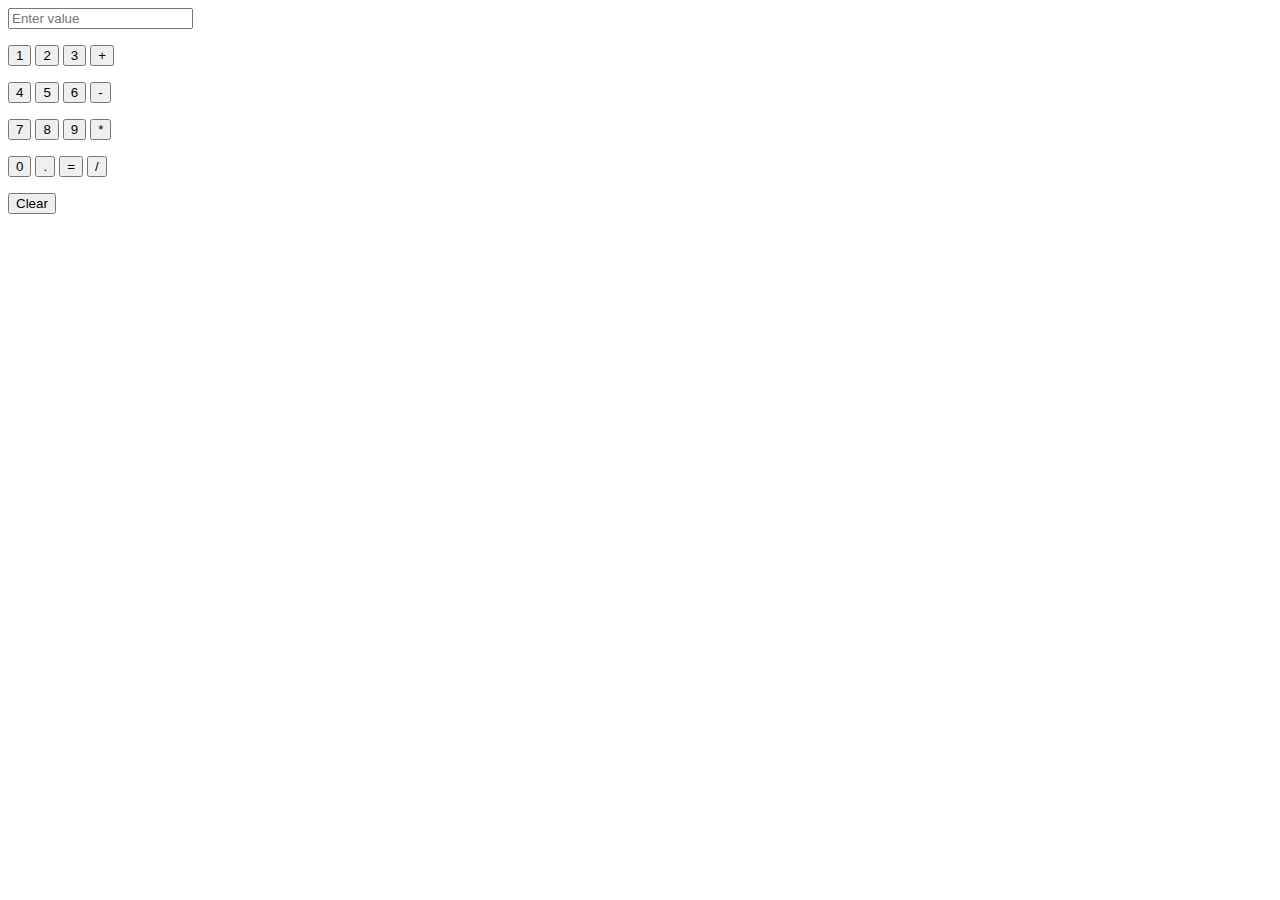
==== index.html @ 274c91e6 "Update and rename Calcy.html to index.html" ====
<!DOCTYPE html>
<html lang="en">
<head>
    <title>Calculator</title>
    <link rel="stylesheet" href="calcy.css">
</head>
<body>
    <input 
        class="js-input" 
        placeholder="Enter value" 
        onkeydown="handleKeyDown(event)" 
    />
    <p class="js-calculation"></p>

    <p>
        <button class="js-1 button gray-button" onclick="updateCalculation('1')">1</button>
        <button class="js-2 button gray-button" onclick="updateCalculation('2')">2</button>
        <button class="js-3 button gray-button" onclick="updateCalculation('3')">3</button>
        <button class="js-plus button yellow-button" onclick="updateCalculation(' + ')">+</button>
    </p>

    <p>
        <button class="js-4 button gray-button" onclick="updateCalculation('4')">4</button>
        <button class="js-5 button gray-button" onclick="updateCalculation('5')">5</button>
        <button class="js-6 button gray-button" onclick="updateCalculation('6')">6</button>
        <button class="js-minus button yellow-button" onclick="updateCalculation(' - ')">-</button>
    </p>

    <p>
        <button class="js-7 button gray-button" onclick="updateCalculation('7')">7</button>
        <button class="js-8 button gray-button" onclick="updateCalculation('8')">8</button>
        <button class="js-9 button gray-button" onclick="updateCalculation('9')">9</button>
        <button class="js-mul button yellow-button" onclick="updateCalculation(' * ')">*</button>
    </p>

    <p>
        <button class="js-0 button gray-button" onclick="updateCalculation('0')">0</button>
        <button class="js-point button gray-button" onclick="updateCalculation('.')">.</button>
        <button class="js-equal button gray-button" onclick="calculateResult()">=</button>
        <button class="js-div button yellow-button" onclick="updateCalculation(' / ')">/</button>
    </p>

    <p>
        <button class="js-clear button yellow-button" onclick="clearCalculation()">Clear</button>
    </p>
    <script src="calcy.js"></script>
</body>
</html>
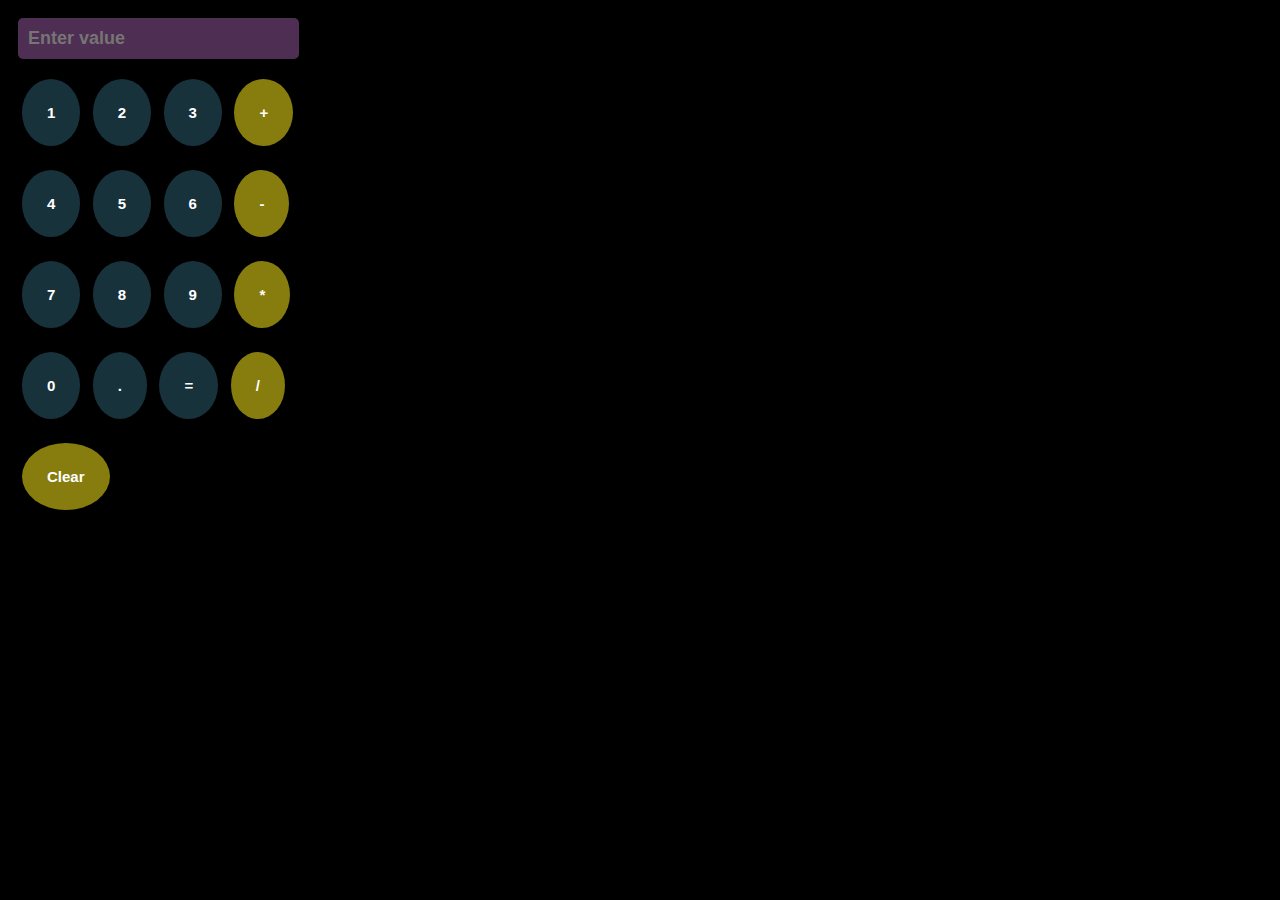
==== commit 1fbe5b56: "Update index.html" ====
--- a/index.html
+++ b/index.html
@@ -2,7 +2,7 @@
 <html lang="en">
 <head>
     <title>Calculator</title>
-    <link rel="stylesheet" href="calcy.css">
+    <link rel="stylesheet" href="style.css">
 </head>
 <body>
     <input 
@@ -43,6 +43,6 @@
     <p>
         <button class="js-clear button yellow-button" onclick="clearCalculation()">Clear</button>
     </p>
-    <script src="calcy.js"></script>
+    <script src="script.js"></script>
 </body>
 </html>
--- a/style.css
+++ b/style.css
@@ -0,0 +1,50 @@
+body {
+    padding: 10px;
+    font-family: Arial, sans-serif;
+    background-color: black;
+    color: white;
+}
+button {
+    margin: 4px;
+    cursor: pointer;
+}
+.gray-button {
+    font-size: 15px;
+    font-weight: 600;
+    color: white;
+    background-color: rgb(24, 50, 60);
+    padding: 25px;
+    border: none;
+    border-radius: 50%;
+}
+.yellow-button {
+    font-size: 15px;
+    font-weight: 600;
+    color: white;
+    background-color: rgb(135, 125, 15);
+    padding: 25px;
+    border: none;
+    border-radius: 50%;
+}
+.js-input {
+    font-size: 18px;
+    font-weight: 600;
+    color: rgb(227, 230, 234);
+    background-color: rgb(78, 46, 82);
+    padding: 10px;
+    border: none;
+    border-radius: 5px;
+    width: calc(25% - 50px);
+}
+.js-calculation {
+    font-size: 20px;
+    font-weight: 600;
+    color: rgb(227, 230, 234);
+    margin: 10px 0;
+}
+button:hover {
+    opacity: 0.9;
+}
+button:focus {
+    outline: 2px solid white;
+}
